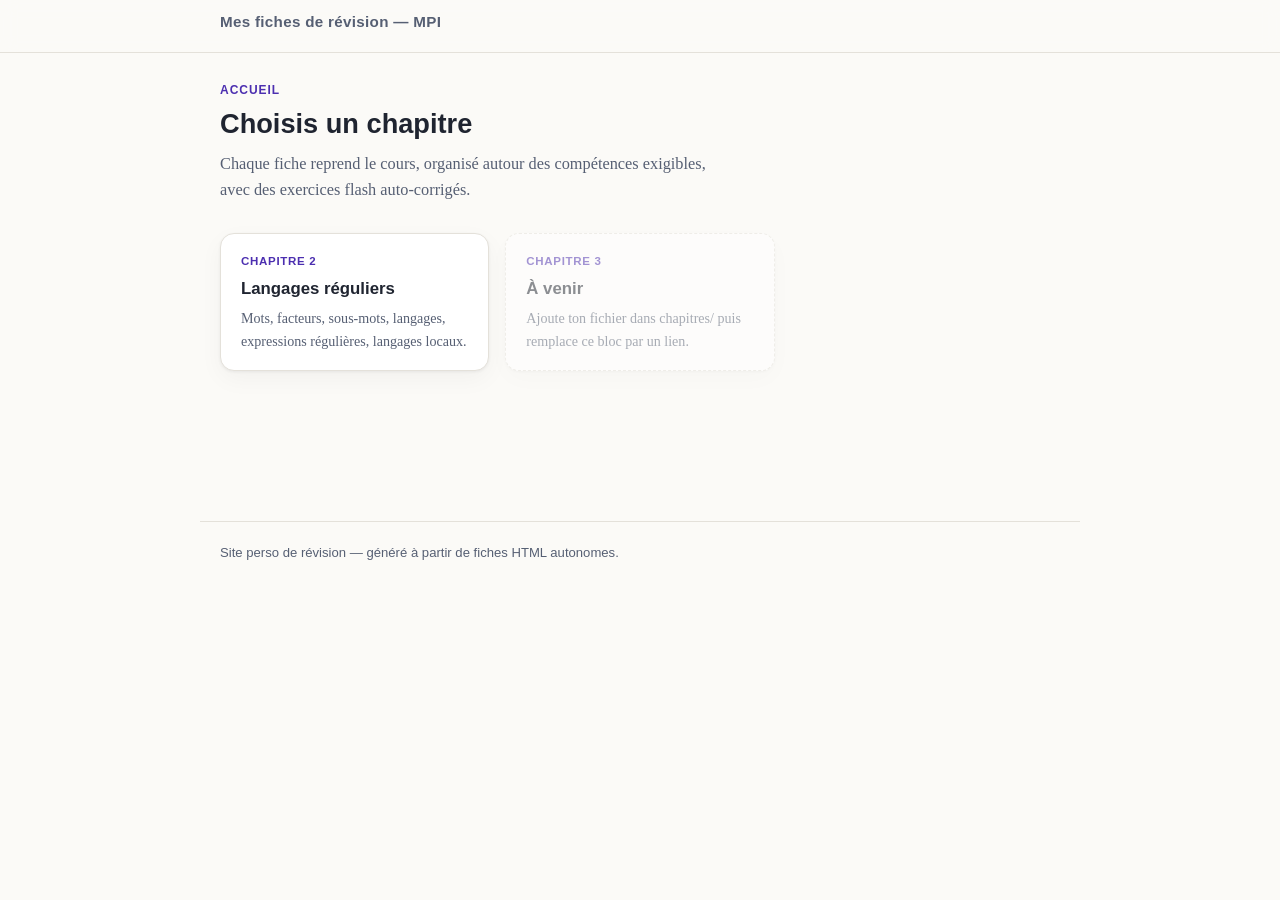
==== index.html @ 4ab326b4 "Add files via upload" ====
<!DOCTYPE html>
<html lang="fr">
<head>
<meta charset="UTF-8">
<meta name="viewport" content="width=device-width, initial-scale=1, viewport-fit=cover">
<title>Mes fiches de révision</title>
<link rel="stylesheet" href="assets/style.css">
</head>
<body>

<header class="top">
  <div class="top-inner">
    <div class="top-title">Mes fiches de révision — MPI</div>
  </div>
</header>

<main>
  <div class="hero">
    <div class="eyebrow">Accueil</div>
    <h1>Choisis un chapitre</h1>
    <p class="lead">Chaque fiche reprend le cours, organisé autour des compétences exigibles, avec des exercices flash auto-corrigés.</p>
  </div>

  <div class="chapter-grid">
    <a class="chapter-card" href="chapitres/chapitre-02-langages-reguliers.html">
      <div class="ch-num">Chapitre 2</div>
      <h3>Langages réguliers</h3>
      <p>Mots, facteurs, sous-mots, langages, expressions régulières, langages locaux.</p>
    </a>

    <!-- Pour ajouter un chapitre : duplique ce bloc <a class="chapter-card">,
         change le href vers ton nouveau fichier dans chapitres/, et édite le titre/texte. -->
    <div class="chapter-card placeholder">
      <div class="ch-num">Chapitre 3</div>
      <h3>À venir</h3>
      <p>Ajoute ton fichier dans chapitres/ puis remplace ce bloc par un lien.</p>
    </div>
  </div>
</main>

<footer>
  Site perso de révision — généré à partir de fiches HTML autonomes.
</footer>

</body>
</html>
---- assets/style.css ----
:root {
    --bg: #fbfaf7;
    --bg-elev: #ffffff;
    --text: #1f2430;
    --text-dim: #565f73;
    --accent: #7a4cff;
    --accent-dim: #efe9ff;
    --accent-text: #4c2fb0;
    --border: #e4e1da;
    --code-bg: #f1eefc;
    --warn-bg: #fff3e0;
    --warn-border: #f0b95a;
    --warn-text: #7a4a06;
    --good-bg: #eaf7ee;
    --good-border: #7bc492;
    --good-text: #1c5a33;
    --shadow: 0 1px 3px rgba(20,20,30,0.06), 0 8px 24px rgba(20,20,30,0.04);
    box-sizing: border-box;
    padding-top: env(safe-area-inset-top, 0px);
    padding-bottom: env(safe-area-inset-bottom, 0px);
  }
  @media (prefers-color-scheme: dark) {
    :root:not([data-theme="light"]) {
      --bg: #14151b;
      --bg-elev: #1c1e27;
      --text: #e7e6ec;
      --text-dim: #a3a6b8;
      --accent: #a480ff;
      --accent-dim: #2a2440;
      --accent-text: #cbb6ff;
      --border: #2d2f3b;
      --code-bg: #262138;
      --warn-bg: #3a2c12;
      --warn-border: #8a6420;
      --warn-text: #f0c987;
      --good-bg: #163524;
      --good-border: #2f6d47;
      --good-text: #9fe0b6;
      --shadow: 0 1px 3px rgba(0,0,0,0.3), 0 8px 24px rgba(0,0,0,0.25);
    }
  }
  :root[data-theme="dark"] {
    --bg: #14151b;
    --bg-elev: #1c1e27;
    --text: #e7e6ec;
    --text-dim: #a3a6b8;
    --accent: #a480ff;
    --accent-dim: #2a2440;
    --accent-text: #cbb6ff;
    --border: #2d2f3b;
    --code-bg: #262138;
    --warn-bg: #3a2c12;
    --warn-border: #8a6420;
    --warn-text: #f0c987;
    --good-bg: #163524;
    --good-border: #2f6d47;
    --good-text: #9fe0b6;
    --shadow: 0 1px 3px rgba(0,0,0,0.3), 0 8px 24px rgba(0,0,0,0.25);
  }
  html { scroll-padding-top: calc(64px + env(safe-area-inset-top, 0px)); }
  * { box-sizing: border-box; }
  body {
    margin: 0;
    background: var(--bg);
    color: var(--text);
    font-family: "Iowan Old Style", "Palatino Linotype", Georgia, "Times New Roman", serif;
    line-height: 1.6;
    font-size: 16px;
  }
  .mono, code, .re { font-family: "SF Mono", "Cascadia Code", Consolas, "Courier New", monospace; }

  header.top {
    position: sticky;
    top: 0;
    padding-top: env(safe-area-inset-top, 0px);
    background: color-mix(in srgb, var(--bg) 88%, transparent);
    backdrop-filter: blur(8px);
    border-bottom: 1px solid var(--border);
    z-index: 20;
  }
  .top-inner {
    max-width: 880px;
    margin: 0 auto;
    padding: 10px 20px;
  }
  .home-link {
    color: var(--text-dim);
    text-decoration: none;
    font-weight: 700;
  }
  .home-link:hover { color: var(--accent-text); }
  .top-title {
    font-family: -apple-system, BlinkMacSystemFont, "Segoe UI", sans-serif;
    font-weight: 700;
    font-size: 0.95rem;
    letter-spacing: 0.02em;
    color: var(--text-dim);
    margin-bottom: 8px;
  }
  nav.chips {
    display: flex;
    gap: 6px;
    overflow-x: auto;
    padding-bottom: 2px;
    scrollbar-width: none;
  }
  nav.chips::-webkit-scrollbar { display: none; }
  nav.chips a {
    flex: 0 0 auto;
    font-family: -apple-system, BlinkMacSystemFont, "Segoe UI", sans-serif;
    font-size: 0.78rem;
    font-weight: 600;
    text-decoration: none;
    color: var(--accent-text);
    background: var(--accent-dim);
    border: 1px solid transparent;
    padding: 6px 11px;
    border-radius: 999px;
    white-space: nowrap;
  }

  main { max-width: 880px; margin: 0 auto; padding: 28px 20px 90px; }

  .hero h1 {
    font-family: -apple-system, BlinkMacSystemFont, "Segoe UI", sans-serif;
    font-size: 1.7rem;
    line-height: 1.25;
    margin: 6px 0 6px;
  }
  .hero p.lead {
    color: var(--text-dim);
    font-size: 1.02rem;
    max-width: 62ch;
  }
  .hero .eyebrow {
    font-family: -apple-system, BlinkMacSystemFont, "Segoe UI", sans-serif;
    font-size: 0.75rem;
    font-weight: 700;
    text-transform: uppercase;
    letter-spacing: 0.08em;
    color: var(--accent-text);
  }

  section.skill {
    margin-top: 52px;
    scroll-margin-top: 80px;
  }
  .skill-head {
    display: flex;
    align-items: baseline;
    gap: 12px;
    margin-bottom: 4px;
  }
  .skill-num {
    font-family: -apple-system, BlinkMacSystemFont, "Segoe UI", sans-serif;
    font-weight: 800;
    font-size: 1.6rem;
    color: var(--accent);
    flex: 0 0 auto;
  }
  .skill-head h2 {
    font-family: -apple-system, BlinkMacSystemFont, "Segoe UI", sans-serif;
    font-size: 1.3rem;
    margin: 0;
    line-height: 1.3;
  }
  .bonus-tag {
    display: inline-block;
    vertical-align: middle;
    font-family: -apple-system, BlinkMacSystemFont, "Segoe UI", sans-serif;
    font-size: 0.62rem;
    font-weight: 700;
    text-transform: uppercase;
    letter-spacing: 0.04em;
    color: var(--warn-text);
    background: var(--warn-bg);
    border: 1px solid var(--warn-border);
    padding: 2px 8px;
    border-radius: 999px;
    margin-left: 8px;
  }
  .skill-goal {
    font-family: -apple-system, BlinkMacSystemFont, "Segoe UI", sans-serif;
    font-size: 0.85rem;
    color: var(--text-dim);
    border-left: 3px solid var(--accent);
    padding-left: 10px;
    margin: 10px 0 20px;
  }

  h3 {
    font-family: -apple-system, BlinkMacSystemFont, "Segoe UI", sans-serif;
    font-size: 1rem;
    margin: 26px 0 8px;
    color: var(--text);
  }

  p { margin: 10px 0; }

  .card {
    background: var(--bg-elev);
    border: 1px solid var(--border);
    border-radius: 12px;
    padding: 14px 18px;
    margin: 14px 0;
    box-shadow: var(--shadow);
    overflow-x: auto;
  }

  .def-label {
    display: inline-block;
    font-family: -apple-system, BlinkMacSystemFont, "Segoe UI", sans-serif;
    font-size: 0.7rem;
    font-weight: 700;
    text-transform: uppercase;
    letter-spacing: 0.05em;
    color: var(--accent-text);
    background: var(--accent-dim);
    padding: 2px 8px;
    border-radius: 6px;
    margin-bottom: 8px;
  }

  .warn, .good {
    border-radius: 12px;
    padding: 12px 16px;
    margin: 16px 0;
    font-size: 0.95rem;
  }
  .warn { background: var(--warn-bg); border: 1px solid var(--warn-border); color: var(--warn-text); }
  .good { background: var(--good-bg); border: 1px solid var(--good-border); color: var(--good-text); }
  .warn strong, .good strong { font-family: -apple-system, BlinkMacSystemFont, "Segoe UI", sans-serif; }

  table {
    width: 100%;
    border-collapse: collapse;
    font-size: 0.92rem;
    margin: 14px 0;
  }
  th, td {
    text-align: left;
    padding: 8px 10px;
    border-bottom: 1px solid var(--border);
    vertical-align: top;
  }
  th {
    font-family: -apple-system, BlinkMacSystemFont, "Segoe UI", sans-serif;
    font-size: 0.75rem;
    text-transform: uppercase;
    letter-spacing: 0.04em;
    color: var(--text-dim);
  }
  .table-wrap { overflow-x: auto; }

  code, .re {
    background: var(--code-bg);
    padding: 1px 6px;
    border-radius: 5px;
    font-size: 0.92em;
  }

  ul, ol { padding-left: 22px; }
  li { margin: 4px 0; }

  details.quiz {
    background: var(--bg-elev);
    border: 1px solid var(--border);
    border-radius: 12px;
    padding: 12px 16px;
    margin: 16px 0;
    box-shadow: var(--shadow);
  }
  details.quiz summary {
    cursor: pointer;
    font-family: -apple-system, BlinkMacSystemFont, "Segoe UI", sans-serif;
    font-weight: 600;
    font-size: 0.92rem;
    color: var(--text);
    list-style: none;
  }
  details.quiz summary::-webkit-details-marker { display: none; }
  details.quiz summary::before {
    content: "✎ ";
    color: var(--accent);
  }
  details.quiz .answer {
    margin-top: 12px;
    padding-top: 12px;
    border-top: 1px dashed var(--border);
    font-size: 0.93rem;
  }
  details.quiz .answer .tag {
    font-family: -apple-system, BlinkMacSystemFont, "Segoe UI", sans-serif;
    font-size: 0.7rem;
    font-weight: 700;
    text-transform: uppercase;
    color: var(--good-text);
    letter-spacing: 0.04em;
  }

  .checklist {
    background: var(--bg-elev);
    border: 1px solid var(--border);
    border-radius: 12px;
    padding: 16px 20px;
    margin: 30px 0 0;
    box-shadow: var(--shadow);
  }
  .checklist h2 {
    font-family: -apple-system, BlinkMacSystemFont, "Segoe UI", sans-serif;
    font-size: 1.05rem;
    margin-top: 0;
  }
  .checklist label {
    display: flex;
    gap: 10px;
    align-items: flex-start;
    padding: 6px 0;
    font-size: 0.95rem;
    cursor: pointer;
  }
  .checklist input[type="checkbox"] {
    margin-top: 4px;
    width: 16px; height: 16px;
    accent-color: var(--accent);
    flex: 0 0 auto;
  }

  footer {
    max-width: 880px;
    margin: 60px auto 0;
    padding: 20px;
    border-top: 1px solid var(--border);
    color: var(--text-dim);
    font-family: -apple-system, BlinkMacSystemFont, "Segoe UI", sans-serif;
    font-size: 0.82rem;
  }
  footer a { color: var(--accent-text); }

/* ---- Page d'accueil : grille des chapitres ---- */
.chapter-grid {
  display: grid;
  grid-template-columns: repeat(auto-fill, minmax(240px, 1fr));
  gap: 16px;
  margin-top: 30px;
}
.chapter-card {
  display: block;
  text-decoration: none;
  color: var(--text);
  background: var(--bg-elev);
  border: 1px solid var(--border);
  border-radius: 14px;
  padding: 18px 20px;
  box-shadow: var(--shadow);
  transition: transform 0.12s ease, border-color 0.12s ease;
}
.chapter-card:hover {
  transform: translateY(-2px);
  border-color: var(--accent);
}
.chapter-card .ch-num {
  font-family: -apple-system, BlinkMacSystemFont, "Segoe UI", sans-serif;
  font-size: 0.72rem;
  font-weight: 700;
  text-transform: uppercase;
  letter-spacing: 0.06em;
  color: var(--accent-text);
}
.chapter-card h3 {
  font-family: -apple-system, BlinkMacSystemFont, "Segoe UI", sans-serif;
  margin: 6px 0 4px;
  font-size: 1.05rem;
}
.chapter-card p {
  color: var(--text-dim);
  font-size: 0.88rem;
  margin: 0;
}
.chapter-card.placeholder {
  opacity: 0.5;
  border-style: dashed;
  cursor: default;
}
.chapter-card.placeholder:hover { transform: none; border-color: var(--border); }
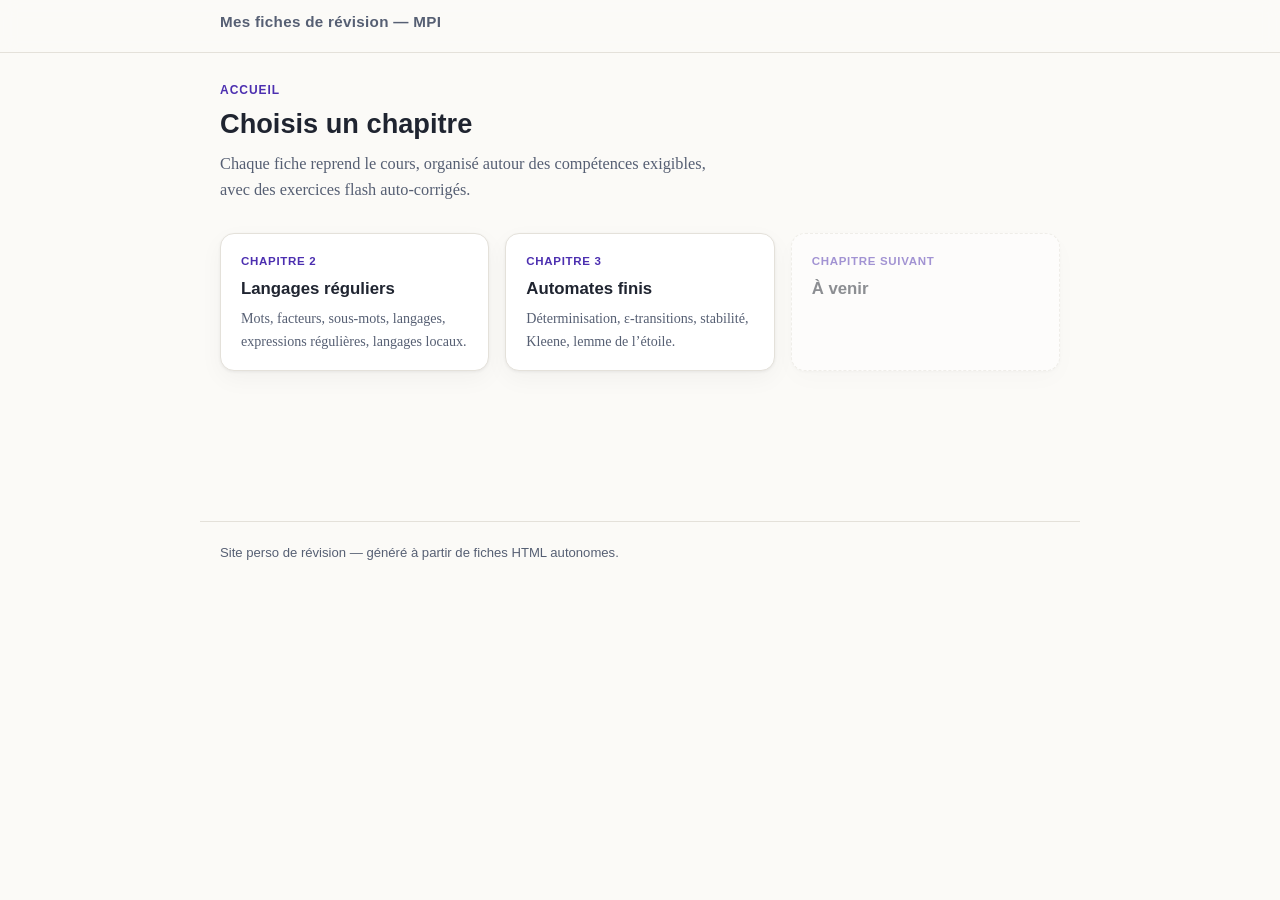
==== commit c9fac7ae: "Add chapter 3 link and update placeholder content" ====
--- a/index.html
+++ b/index.html
@@ -28,12 +28,15 @@
       <p>Mots, facteurs, sous-mots, langages, expressions régulières, langages locaux.</p>
     </a>
 
-    <!-- Pour ajouter un chapitre : duplique ce bloc <a class="chapter-card">,
-         change le href vers ton nouveau fichier dans chapitres/, et édite le titre/texte. -->
+    <a class="chapter-card" href="chapitres/chapitre-03-automates-finis.html">
+      <div class="ch-num">Chapitre 3</div>
+      <h3>Automates finis</h3>
+      <p>Déterminisation, ε-transitions, stabilité, Kleene, lemme de l’étoile.</p>
+    </a>
+
     <div class="chapter-card placeholder">
-      <div class="ch-num">Chapitre 3</div>
+      <div class="ch-num">Chapitre suivant</div>
       <h3>À venir</h3>
-      <p>Ajoute ton fichier dans chapitres/ puis remplace ce bloc par un lien.</p>
     </div>
   </div>
 </main>
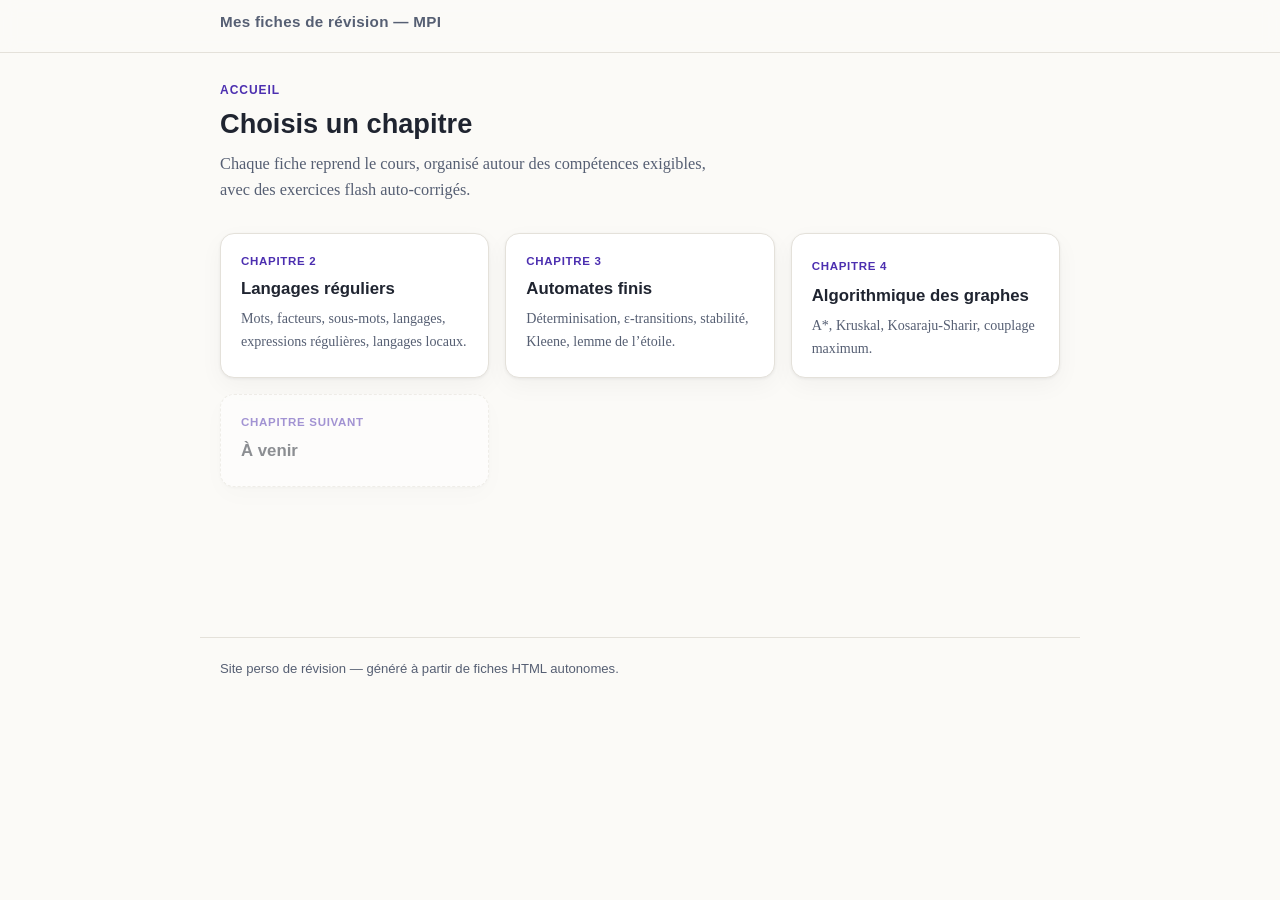
==== commit beaca26a: "Add Chapter 4 section for graph algorithms" ====
--- a/index.html
+++ b/index.html
@@ -34,6 +34,12 @@
       <p>Déterminisation, ε-transitions, stabilité, Kleene, lemme de l’étoile.</p>
     </a>
 
+    <a class="chapter-card" href="chapitres/chapitre-04-graphes.html">
+      <span class="ch-num">Chapitre 4</span>
+      <h3>Algorithmique des graphes</h3>
+      <p>A*, Kruskal, Kosaraju-Sharir, couplage maximum.</p>
+    </a>
+
     <div class="chapter-card placeholder">
       <div class="ch-num">Chapitre suivant</div>
       <h3>À venir</h3>
--- a/assets/style.css
+++ b/assets/style.css
@@ -383,3 +383,27 @@
   cursor: default;
 }
 .chapter-card.placeholder:hover { transform: none; border-color: var(--border); }
+
+/* ---- Widget pas-à-pas ---- */
+.widget svg { width: 100%; max-width: 460px; height: auto; display: block; margin: 0 auto; }
+.wst circle { fill: var(--bg-elev); stroke: var(--text-dim); stroke-width: 2;
+  transition: fill .25s ease, stroke .25s ease, filter .25s ease; }
+.wst circle.in, .wst.on circle.in { fill: none; }
+.wst.on circle { fill: var(--accent-dim); stroke: var(--accent); filter: drop-shadow(0 0 6px var(--accent)); }
+.wst text, .wedge text { fill: var(--text); font-family: -apple-system, "Segoe UI", sans-serif; font-size: 14px; }
+.wedge path { stroke: var(--text-dim); fill: none; stroke-width: 1.6; }
+.wedge .ah { fill: var(--text-dim); stroke: none; }
+.wnote { font-size: 0.9rem; color: var(--text-dim); min-height: 3.2em; }
+.wbtn { display: flex; gap: 10px; }
+.wbtn button { font-family: -apple-system, "Segoe UI", sans-serif; font-weight: 600; font-size: 0.85rem;
+  color: var(--accent-text); background: var(--accent-dim); border: 1px solid transparent;
+  border-radius: 999px; padding: 7px 16px; cursor: pointer; transition: border-color .2s ease; }
+.wbtn button:hover:not(:disabled) { border-color: var(--accent); }
+.wbtn button:disabled { opacity: .4; cursor: default; }
+/* ---- Code (highlight.js) ---- */
+pre { margin: 0; overflow-x: auto; }
+pre code.hljs { background: transparent; padding: 0; }
+.hljs-keyword, .hljs-built_in { color: var(--accent-text); }
+.hljs-string { color: var(--good-text); }
+.hljs-type { color: var(--warn-text); }
+.hljs-comment { color: var(--text-dim); font-style: italic; }
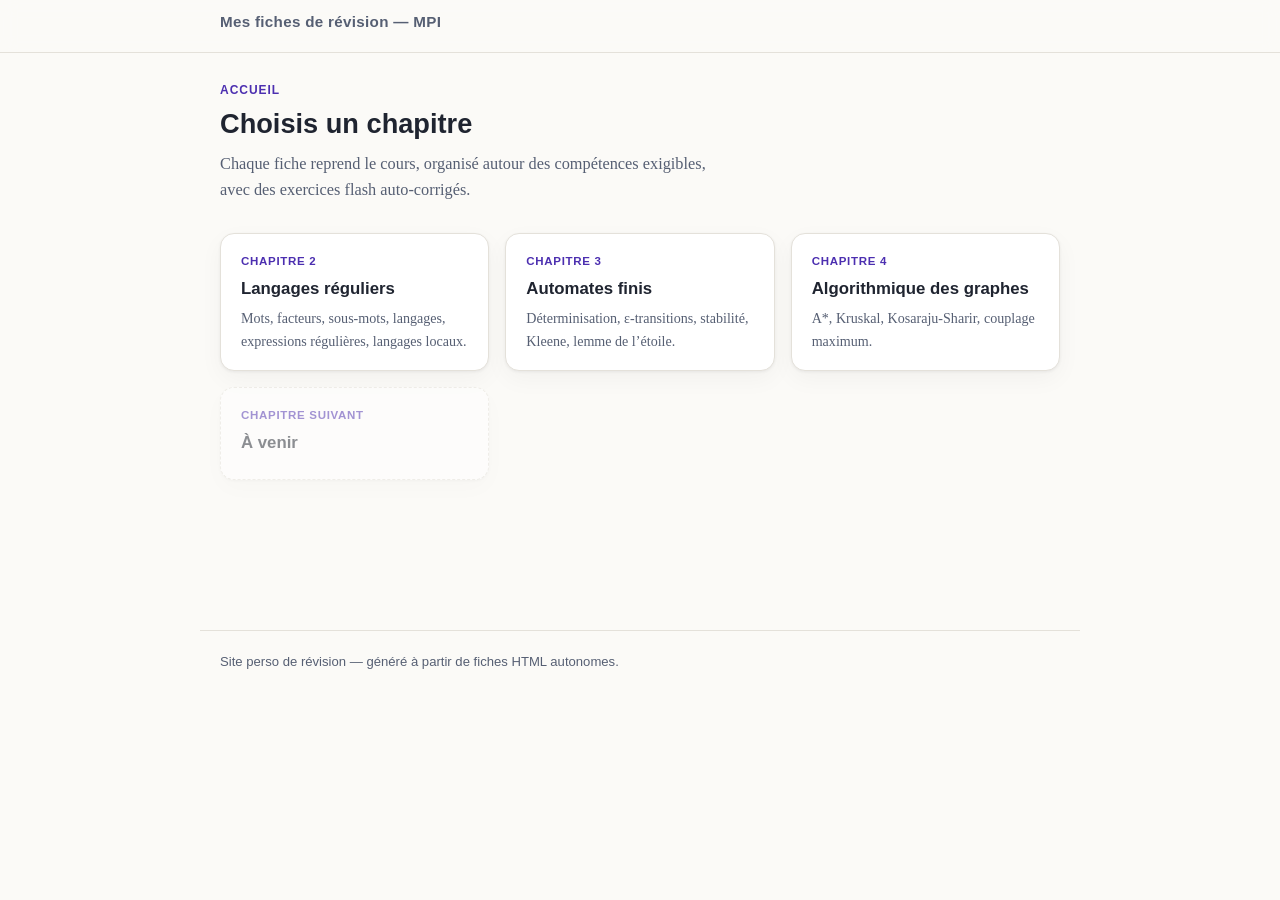
==== commit 0eba0352: "Change span to div for chapter 4 card" ====
--- a/index.html
+++ b/index.html
@@ -35,7 +35,7 @@
     </a>
 
     <a class="chapter-card" href="chapitres/chapitre-04-graphes.html">
-      <span class="ch-num">Chapitre 4</span>
+      <div class="ch-num">Chapitre 4</div>
       <h3>Algorithmique des graphes</h3>
       <p>A*, Kruskal, Kosaraju-Sharir, couplage maximum.</p>
     </a>
--- a/assets/style.css
+++ b/assets/style.css
@@ -407,3 +407,26 @@
 .hljs-string { color: var(--good-text); }
 .hljs-type { color: var(--warn-text); }
 .hljs-comment { color: var(--text-dim); font-style: italic; }
+
+.viz svg { width: 100%; max-width: 420px; display: block; margin: 0 auto; color: var(--text-dim); }
+.viz .n circle { fill: var(--bg-elev); stroke: var(--border); stroke-width: 2;
+  transition: fill .25s ease, stroke .25s ease, stroke-width .25s ease; }
+.viz .n text { fill: var(--text); font: 600 15px -apple-system, "Segoe UI", sans-serif; text-anchor: middle; dominant-baseline: central; }
+.viz .n.active circle { fill: var(--accent-dim); stroke: var(--accent); stroke-width: 5; }
+.viz .n.done circle { fill: var(--good-bg); stroke: var(--good-border); }
+.viz .e line { stroke: currentColor; stroke-width: 1.6; transition: stroke .25s ease, stroke-width .25s ease; }
+.viz .e text { fill: var(--text-dim); font: 12px -apple-system, "Segoe UI", sans-serif; text-anchor: middle; }
+.viz .e.on line { stroke: var(--accent); stroke-width: 3.5; }
+.viz .ctrl { display: flex; gap: 8px; align-items: center; margin-top: 10px;
+  font-family: -apple-system, "Segoe UI", sans-serif; font-size: .85rem; color: var(--text-dim); }
+.viz button { font: 600 .85rem -apple-system, "Segoe UI", sans-serif; padding: 6px 14px; border-radius: 8px;
+  border: 1px solid var(--border); background: var(--accent-dim); color: var(--accent-text); cursor: pointer; }
+.viz button:disabled { opacity: .4; cursor: default; }
+pre.mermaid { background: transparent; text-align: center; margin: 10px 0; }
+pre code.hljs, pre code.language-ocaml { display: block; overflow-x: auto; background: var(--code-bg);
+  padding: 12px 14px; border-radius: 10px; font-size: .85rem; line-height: 1.5; }
+.hljs-keyword, .hljs-built_in { color: var(--accent-text); font-weight: 600; }
+.hljs-comment { color: var(--text-dim); font-style: italic; }
+.hljs-number, .hljs-literal, .hljs-type { color: var(--good-text); }
+.hljs-string { color: var(--warn-text); }
+@media (prefers-reduced-motion: reduce) { .viz * { transition: none !important; } }
